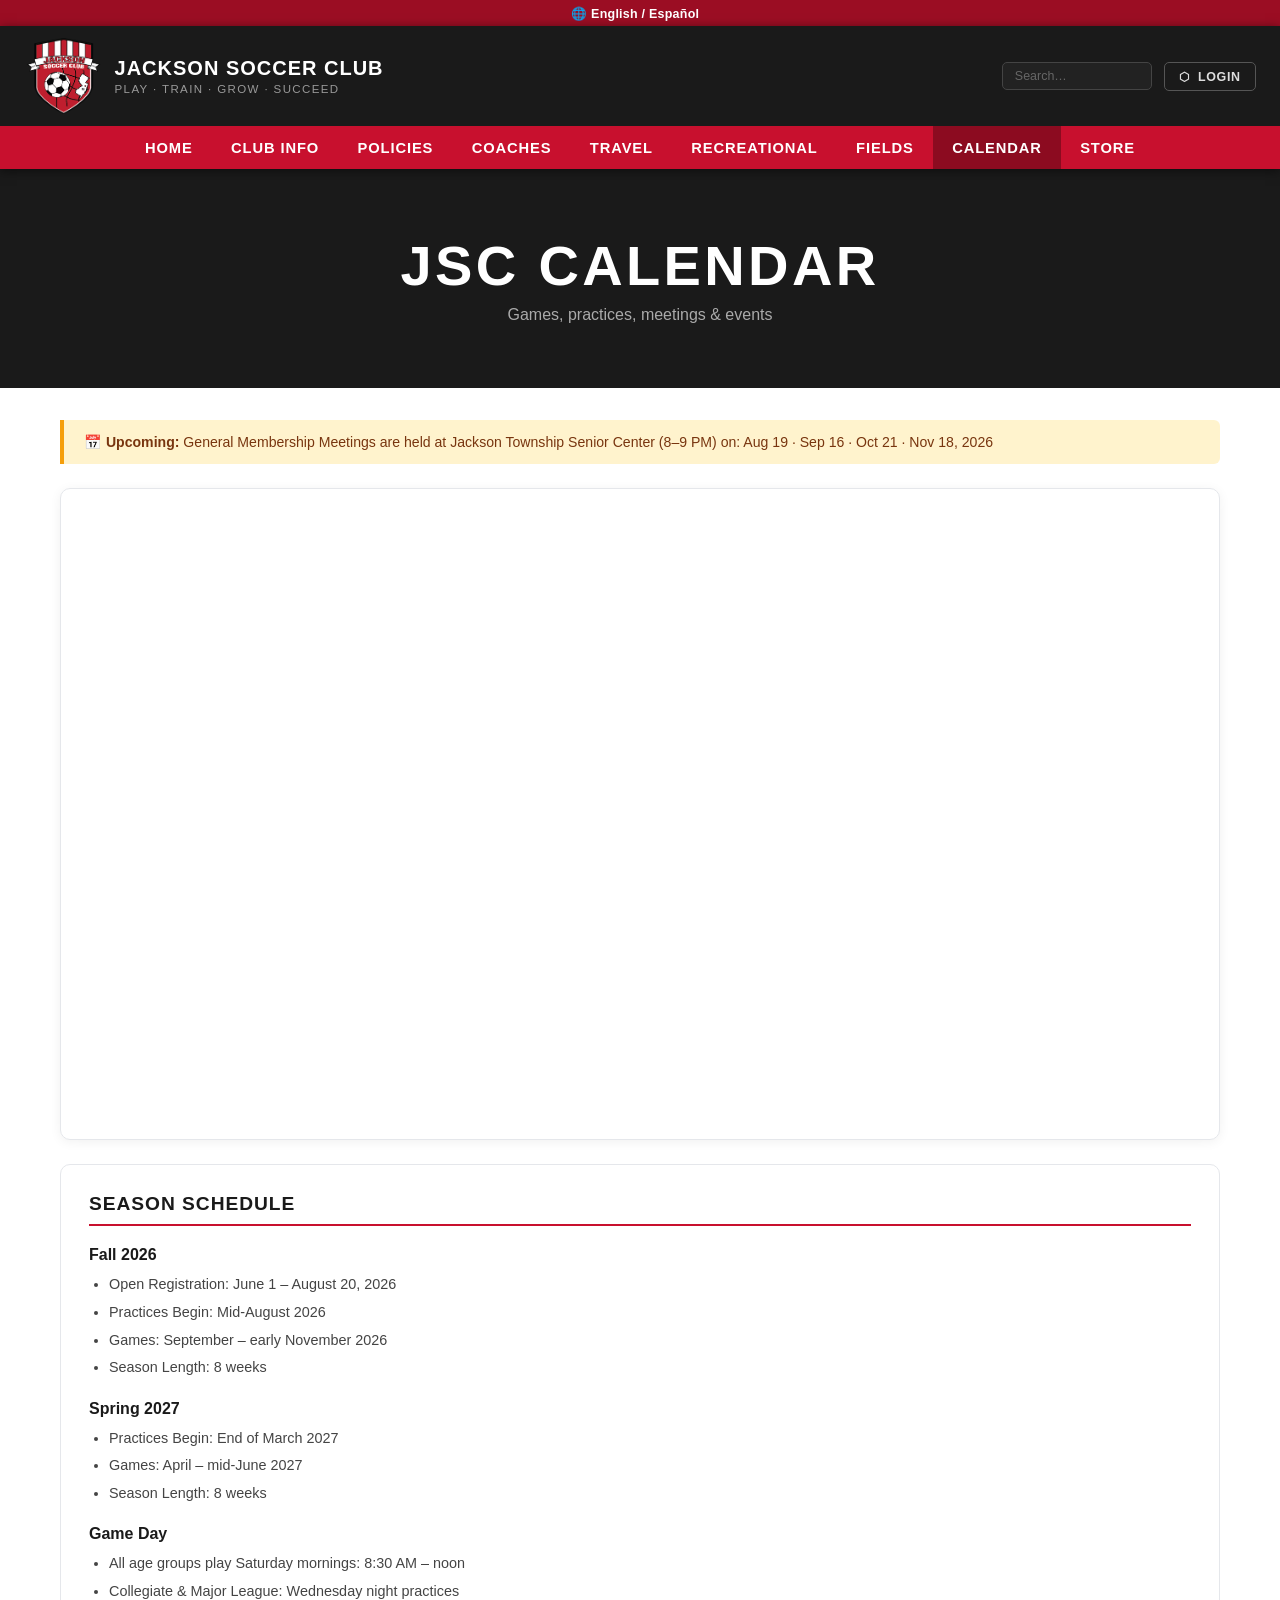
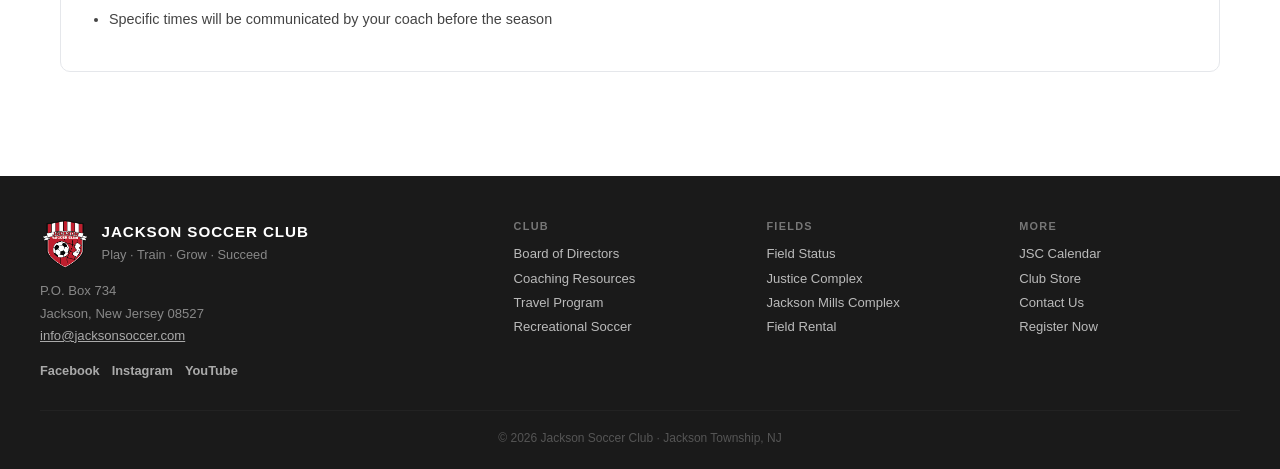
==== calendar.html @ c486bc05 "Add EN/ES language toggle (Google Translate widget)" ====
<!DOCTYPE html>
<html lang="en">
<head>
  <meta charset="UTF-8">
  <meta name="viewport" content="width=device-width, initial-scale=1.0">
  <title>Calendar – Jackson Soccer Club</title>
  <link rel="stylesheet" href="assets/style.css">
</head>
<body>

<div id="site-header"></div>

<main>
  <div class="page-hero">
    <h1>JSC Calendar</h1>
    <p id="page-hero-subtitle">Games, practices, meetings &amp; events</p>
  </div>

  <div class="page-body">

    <div class="alert-banner" id="meeting-dates-banner">
      📅 <strong>Upcoming:</strong> General Membership Meetings are held at Jackson Township Senior Center (8–9 PM) on:
      Aug 19 &nbsp;·&nbsp; Sep 16 &nbsp;·&nbsp; Oct 21 &nbsp;·&nbsp; Nov 18, 2026
    </div>

    <div id="calendar-embed"></div>

    <div class="content-section" style="margin-top:1.5rem;">
      <h2>Season Schedule</h2>
      <div id="season-schedule">
        <h3>Fall 2026</h3>
        <ul>
          <li>Open Registration: June 1 – August 20, 2026</li>
          <li>Practices Begin: Mid-August 2026</li>
          <li>Games: September – early November 2026</li>
          <li>Season Length: 8 weeks</li>
        </ul>
        <h3>Spring 2027</h3>
        <ul>
          <li>Practices Begin: End of March 2027</li>
          <li>Games: April – mid-June 2027</li>
          <li>Season Length: 8 weeks</li>
        </ul>
        <h3>Game Day</h3>
        <ul>
          <li>All age groups play Saturday mornings: 8:30 AM – noon</li>
          <li>Collegiate &amp; Major League: Wednesday night practices</li>
          <li>Specific times will be communicated by your coach before the season</li>
        </ul>
      </div>
    </div>

  </div>
</main>

<div id="site-footer"></div>

<script src="assets/site.js?v=14"></script>
<script>
  loadSettings().then(() => {
    initSite('calendar');
    loadCalendar('calendar-embed');
    loadCalendarContent('meeting-dates-banner', 'season-schedule');
  });
</script>
</body>
</html>
---- assets/style.css ----
/* ================================================================
   Jackson Soccer Club — Shared Stylesheet
   ================================================================ */

*, *::before, *::after { box-sizing: border-box; margin: 0; padding: 0; }

:root {
  --red:       #C8102E;
  --dark-red:  #9B0D23;
  --black:     #1A1A1A;
  --white:     #FFFFFF;
  --gray:      #F4F4F4;
  --border:    #E5E7EB;
  --text:      #1A1A1A;
  --muted:     #666666;
  --open:      #16a34a;
  --open-bg:   #dcfce7;
  --closed:    #dc2626;
  --closed-bg: #fee2e2;
}

html {
  scroll-behavior: smooth;
  overflow-x: hidden;
}

body {
  font-family: -apple-system, BlinkMacSystemFont, 'Segoe UI', Roboto, 'Helvetica Neue', sans-serif;
  color: var(--text);
  background: var(--white);
  min-height: 100vh;
  display: flex;
  flex-direction: column;
  overflow-x: hidden;
}

main { flex: 1; }

img { max-width: 100%; display: block; }

a { color: var(--red); }

/* ── LANGUAGE TOGGLE BAR (Google Translate) ── */
#translate-bar {
  background: var(--dark-red);
  color: #fff;
  font-size: 0.78rem;
  padding: 0.35rem 1rem;
}
.translate-bar-inner {
  display: flex;
  align-items: center;
  justify-content: center;
  gap: 0.6rem;
  flex-wrap: wrap;
}
.translate-bar-label { font-weight: 700; letter-spacing: 0.02em; }
#google_translate_element { line-height: 1; }
#google_translate_element .goog-te-gadget { font-family: inherit; font-size: 0.72rem; color: #fff !important; }
#google_translate_element .goog-te-gadget-simple { background: rgba(255,255,255,0.12); border: 1px solid rgba(255,255,255,0.3); border-radius: 4px; padding: 2px 6px; }
#google_translate_element .goog-te-gadget-simple span,
#google_translate_element .goog-te-gadget-simple a { color: #fff !important; text-decoration: none !important; }
/* Google injects a full-width iframe banner + shifts <body> down on translate — suppress both so our layout doesn't jump */
.goog-te-banner-frame { display: none !important; }
body { top: 0 !important; }
.goog-tooltip, .goog-tooltip:hover { display: none !important; }
.goog-text-highlight { background: none !important; box-shadow: none !important; }

/* ── HEADER ── */
#site-header header {
  background: var(--black);
  position: sticky;
  top: 0;
  z-index: 500;
  box-shadow: 0 2px 10px rgba(0,0,0,0.5);
  width: 100%;
}

.header-inner {
  max-width: 1400px;
  margin: 0 auto;
  padding: 0 1.5rem;
  height: 100px;
  display: flex;
  align-items: center;
  justify-content: space-between;
  gap: 1rem;
}

.header-right {
  display: flex;
  align-items: center;
  gap: 0.75rem;
  flex-shrink: 0;
}

.site-logo {
  display: flex;
  align-items: center;
  gap: 0.75rem;
  text-decoration: none;
  flex-shrink: 0;
}

.site-logo img {
  height: 76px;
  width: auto;
}

.logo-text {
  color: var(--white);
  font-size: 1.25rem;
  font-weight: 800;
  text-transform: uppercase;
  letter-spacing: 0.05em;
  line-height: 1.2;
}

.logo-text small {
  display: block;
  font-size: 0.72rem;
  font-weight: 400;
  letter-spacing: 0.12em;
  color: #999;
  margin-top: 3px;
  text-transform: uppercase;
}

/* ── MAIN NAV BAR (two-tier layout) ── */
.main-nav-bar {
  background: var(--red);
  width: 100%;
}

.main-nav-bar ul {
  display: flex;
  list-style: none;
  justify-content: center;
  flex-wrap: wrap;
  max-width: 1400px;
  margin: 0 auto;
  padding: 0 1.25rem;
}

.main-nav-bar a {
  display: block;
  padding: 0.85rem 1.2rem;
  color: #fff;
  text-decoration: none;
  font-size: 0.92rem;
  font-weight: 700;
  text-transform: uppercase;
  letter-spacing: 0.06em;
  white-space: nowrap;
  transition: background 0.15s;
}

.main-nav-bar a:hover { background: rgba(0,0,0,0.2); }
.main-nav-bar a.active { background: rgba(0,0,0,0.3); }

/* ── SEARCH ── */
.search-wrap {
  position: relative;
  flex-shrink: 1;
}

.search-wrap input[type="search"] {
  background: #222;
  border: 1px solid #444;
  border-radius: 5px;
  color: #ddd;
  padding: 0.38rem 0.75rem;
  font-size: 0.78rem;
  width: 150px;
  transition: width 0.2s, border-color 0.15s;
  outline: none;
}

.search-wrap input[type="search"]:focus {
  border-color: var(--red);
  width: 210px;
}

.search-wrap input[type="search"]::placeholder { color: #666; }

.search-results {
  display: none;
  position: absolute;
  top: calc(100% + 6px);
  right: 0;
  background: #1e1e1e;
  border: 1px solid #333;
  border-radius: 7px;
  min-width: 250px;
  box-shadow: 0 8px 24px rgba(0,0,0,0.5);
  z-index: 600;
  overflow: hidden;
}

.search-results.open { display: block; }

.search-results a {
  display: block;
  padding: 0.6rem 1rem;
  color: #ccc;
  text-decoration: none;
  font-size: 0.85rem;
  border-bottom: 1px solid #2a2a2a;
  transition: background 0.1s, color 0.1s;
  white-space: nowrap;
  overflow: hidden;
  text-overflow: ellipsis;
}

.search-results a:last-child { border-bottom: none; }
.search-results a:hover { background: var(--red); color: #fff; }

.mobile-search-li {
  padding: 0.6rem 0 !important;
  border-bottom: 1px solid #222 !important;
}

.mobile-search-li input[type="search"] {
  width: 100%;
  background: #222;
  border: 1px solid #444;
  border-radius: 5px;
  color: #ddd;
  padding: 0.5rem 0.75rem;
  font-size: 0.9rem;
  outline: none;
}

.mobile-search-li input[type="search"]:focus { border-color: var(--red); }

.search-results-mobile {
  position: static;
  margin-top: 0.4rem;
  box-shadow: none;
  min-width: unset;
  border-radius: 5px;
}

.header-login-btn {
  display: inline-flex;
  align-items: center;
  gap: 0.4rem;
  padding: 0.38rem 0.9rem;
  border: 1px solid #555;
  border-radius: 5px;
  color: #ddd;
  text-decoration: none;
  font-size: 0.78rem;
  font-weight: 600;
  text-transform: uppercase;
  letter-spacing: 0.05em;
  transition: border-color 0.15s, color 0.15s;
  white-space: nowrap;
  flex-shrink: 0;
}
.header-login-btn:hover { border-color: var(--red); color: #fff; }

.hamburger {
  display: none;
  background: none;
  border: 1px solid #444;
  border-radius: 5px;
  padding: 0.4rem 0.65rem;
  cursor: pointer;
  color: var(--white);
  font-size: 1.1rem;
  line-height: 1;
}

#mobile-nav {
  display: none;
  background: #111;
  border-top: 3px solid var(--red);
}

#mobile-nav.open { display: block; }

#mobile-nav ul {
  list-style: none;
  padding: 0.5rem 1.25rem 1rem;
}

#mobile-nav a {
  display: block;
  padding: 0.7rem 0;
  color: #ccc;
  text-decoration: none;
  font-size: 0.9rem;
  font-weight: 600;
  text-transform: uppercase;
  letter-spacing: 0.05em;
  border-bottom: 1px solid #222;
  transition: color 0.15s;
}

#mobile-nav a:hover { color: var(--red); }
#mobile-nav li:last-child a { border-bottom: none; }

/* ── RED ACCENT BAR under header ── */
/* accent-bar replaced by main-nav-bar */

/* ── PAGE HERO ── */
.page-hero {
  background: var(--black);
  color: var(--white);
  padding: 4rem 1.25rem;
  text-align: center;
}

.page-hero h1 {
  font-size: clamp(2rem, 5vw, 3.5rem);
  font-weight: 900;
  text-transform: uppercase;
  letter-spacing: 0.06em;
}

.page-hero p {
  margin-top: 0.5rem;
  font-size: 1rem;
  color: #aaa;
}

/* Home hero gets red background */
.home-hero {
  background: var(--red);
  color: var(--white);
  padding: 3rem 1.25rem;
  text-align: center;
}

.home-hero h1 {
  font-size: clamp(1.8rem, 5vw, 3rem);
  font-weight: 900;
  text-transform: uppercase;
  letter-spacing: 0.06em;
}

.home-hero p {
  margin-top: 0.4rem;
  font-size: 1rem;
  opacity: 0.88;
}

.hero-btn {
  display: inline-block;
  margin-top: 1.25rem;
  padding: 0.75rem 2rem;
  background: var(--white);
  color: var(--red);
  font-size: 0.85rem;
  font-weight: 800;
  text-transform: uppercase;
  letter-spacing: 0.08em;
  text-decoration: none;
  border-radius: 30px;
  transition: opacity 0.15s, transform 0.15s;
}

.hero-btn:hover { opacity: 0.88; transform: translateY(-1px); }

/* ── LAYOUT ── */
.container {
  max-width: 1200px;
  margin: 0 auto;
  padding: 0 1.25rem;
}

.page-body {
  max-width: 1200px;
  margin: 2rem auto;
  padding: 0 1.25rem 3rem;
}

/* Home: full-width content wrapper */
.home-layout {
  max-width: 1200px;
  margin: 2rem auto;
  padding: 0 1.25rem 3rem;
}

/* Home: top row — Helpful Links + Get Directions side by side on desktop */
.home-top-row {
  display: grid;
  grid-template-columns: 1fr 1fr;
  gap: 2rem;
  margin-bottom: 2rem;
  align-items: start;
}

/* ── SECTION TITLES ── */
.section-title {
  display: flex;
  align-items: center;
  gap: 0.6rem;
  font-size: 0.95rem;
  font-weight: 800;
  text-transform: uppercase;
  letter-spacing: 0.08em;
  padding-bottom: 0.65rem;
  border-bottom: 3px solid var(--red);
  margin-bottom: 1.25rem;
}

.section-title .pill {
  margin-left: auto;
  background: var(--gray);
  color: var(--muted);
  font-size: 0.68rem;
  padding: 0.18rem 0.55rem;
  border-radius: 20px;
  font-weight: 600;
  white-space: nowrap;
}

/* ── ANNOUNCEMENT CAROUSEL ── */
.carousel-wrap {
  position: relative;
  overflow: hidden;
}

.cards-grid {
  display: flex;
  overflow: hidden;
  gap: 0;
}

.cards-track {
  display: flex;
  width: 100%;
  gap: 1.1rem;
  transition: transform 0.45s cubic-bezier(0.4, 0, 0.2, 1);
  will-change: transform;
}

.cards-track .card {
  flex: 0 0 calc(25% - 0.825rem);
  min-width: 0;
}

/* Carousel nav arrows */
.carousel-btn {
  position: absolute;
  top: 50%;
  transform: translateY(-50%);
  background: var(--red);
  color: #fff;
  border: none;
  border-radius: 50%;
  width: 36px;
  height: 36px;
  font-size: 1.1rem;
  cursor: pointer;
  z-index: 2;
  display: flex;
  align-items: center;
  justify-content: center;
  box-shadow: 0 2px 8px rgba(0,0,0,0.2);
  transition: background 0.15s;
}
.carousel-btn:hover { background: var(--dark-red); }
.carousel-btn.prev { left: -18px; }
.carousel-btn.next { right: -18px; }
.carousel-btn:disabled { opacity: 0.3; cursor: default; }

/* Dot indicators */
.carousel-dots {
  display: flex;
  justify-content: center;
  gap: 6px;
  margin-top: 1rem;
}
.carousel-dot {
  width: 8px;
  height: 8px;
  border-radius: 50%;
  background: var(--border);
  border: none;
  cursor: pointer;
  padding: 0;
  transition: background 0.2s, transform 0.2s;
}
.carousel-dot.active {
  background: var(--red);
  transform: scale(1.3);
}

/* Progress bar under carousel */
.carousel-progress {
  height: 3px;
  background: var(--border);
  border-radius: 2px;
  margin-top: 0.75rem;
  overflow: hidden;
}
.carousel-progress-bar {
  height: 100%;
  background: var(--red);
  width: 0%;
  transition: width linear;
}

@media (max-width: 960px) {
  .cards-track .card { flex: 0 0 calc(50% - 0.55rem); }
  .carousel-btn { display: none; }
}

@media (max-width: 640px) {
  .cards-track .card { flex: 0 0 100%; }
  .card-placeholder { height: 160px; }
}

.card {
  background: var(--white);
  border: 1px solid var(--border);
  border-radius: 10px;
  overflow: hidden;
  transition: box-shadow 0.2s, transform 0.2s;
  display: flex;
  flex-direction: column;
}

.card:hover {
  box-shadow: 0 6px 24px rgba(0,0,0,0.1);
  transform: translateY(-2px);
}

/* Card image: fixed-height flex container, natural max-sizing on mobile */
.card-img-wrap {
  width: 100%;
  height: 220px;
  overflow: hidden;
  background: #111;
  display: flex;
  align-items: center;
  justify-content: center;
  line-height: 0;
}

/* Mobile: let the image scale naturally within the box — no object-fit (iOS Safari compat) */
.card-img {
  max-width: 100%;
  max-height: 220px;
  width: auto;
  height: auto;
  display: block;
}

/* Desktop: fill card edge-to-edge with cover crop */
@media (min-width: 961px) {
  .card-img-wrap { height: 200px; }
  .card-img {
    max-width: none;
    max-height: none;
    width: 100%;
    height: 100%;
    object-fit: cover;
    object-position: center top;
  }
}

.card-placeholder {
  width: 100%;
  height: 200px;         /* match card-img so cards are uniform */
  background: linear-gradient(135deg, var(--red), var(--dark-red));
  display: flex;
  align-items: center;
  justify-content: center;
  font-size: 2.5rem;
}

.card-body { padding: 1rem; flex: 1; display: flex; flex-direction: column; }

.card-date {
  font-size: 0.7rem;
  font-weight: 700;
  text-transform: uppercase;
  letter-spacing: 0.07em;
  color: var(--red);
  margin-bottom: 0.35rem;
}

.card-title {
  font-size: 0.95rem;
  font-weight: 700;
  line-height: 1.35;
  margin-bottom: 0.4rem;
}

.card-desc {
  font-size: 0.82rem;
  color: var(--muted);
  line-height: 1.55;
  flex: 1;
}

.card-link {
  display: inline-block;
  margin-top: 0.75rem;
  font-size: 0.78rem;
  font-weight: 700;
  color: var(--red);
  text-decoration: none;
  text-transform: uppercase;
  letter-spacing: 0.05em;
}

.card-link:hover { text-decoration: underline; }

/* ── FIELD STATUS ── */
.field-block {
  background: var(--gray);
  border: 1px solid var(--border);
  border-radius: 10px;
  overflow: hidden;
  margin-bottom: 1rem;
}

.field-block-head {
  background: var(--black);
  color: var(--white);
  padding: 0.8rem 1rem;
  display: flex;
  align-items: flex-start;
  justify-content: space-between;
  gap: 0.5rem;
}

.complex-name {
  font-size: 0.85rem;
  font-weight: 700;
  text-transform: uppercase;
  letter-spacing: 0.04em;
}

.complex-addr {
  font-size: 0.68rem;
  color: #aaa;
  margin-top: 2px;
}

.complex-updated {
  font-size: 0.68rem;
  color: var(--muted);
  padding: 0.35rem 1rem 0.5rem;
}

.status-badge {
  display: inline-flex;
  align-items: center;
  gap: 5px;
  padding: 0.22rem 0.65rem;
  border-radius: 20px;
  font-size: 0.7rem;
  font-weight: 800;
  text-transform: uppercase;
  letter-spacing: 0.05em;
  flex-shrink: 0;
}

.badge-open  { background: var(--open-bg);   color: var(--open);   }
.badge-closed{ background: var(--closed-bg); color: var(--closed); }

.status-dot {
  width: 7px; height: 7px;
  border-radius: 50%;
  flex-shrink: 0;
}

.badge-open  .status-dot { background: var(--open);   }
.badge-closed .status-dot { background: var(--closed); }

.field-rows { padding: 0.4rem 0.5rem; }

.field-row {
  display: flex;
  align-items: center;
  justify-content: space-between;
  padding: 0.55rem 0.75rem;
  background: var(--white);
  border: 1px solid var(--border);
  border-radius: 7px;
  margin-bottom: 0.35rem;
}

.field-row:last-child { margin-bottom: 0; }

.field-label { font-size: 0.82rem; font-weight: 600; }
.field-updated { font-size: 0.63rem; color: #bbb; margin-top: 1px; }

/* Full fields page — wider layout */
.fields-wide .field-block { margin-bottom: 1.25rem; }

/* ── CONTENT SECTIONS (Travel, Coaches, Rec) ── */
.content-section {
  background: var(--white);
  border: 1px solid var(--border);
  border-radius: 10px;
  padding: 1.75rem;
  margin-bottom: 1.5rem;
}

.content-section h2 {
  font-size: 1.2rem;
  font-weight: 800;
  text-transform: uppercase;
  letter-spacing: 0.05em;
  margin-bottom: 1rem;
  padding-bottom: 0.6rem;
  border-bottom: 2px solid var(--red);
}

.content-section h3 {
  font-size: 1rem;
  font-weight: 700;
  margin: 1.25rem 0 0.5rem;
  color: var(--black);
}

.content-section p {
  font-size: 0.9rem;
  line-height: 1.7;
  color: #444;
  margin-bottom: 0.75rem;
}

.content-section ul, .content-section ol {
  padding-left: 1.25rem;
  margin-bottom: 0.75rem;
}

.content-section li {
  font-size: 0.9rem;
  line-height: 1.7;
  color: #444;
  margin-bottom: 0.2rem;
}

.content-section .highlight {
  background: #fff8f8;
  border-left: 3px solid var(--red);
  padding: 0.75rem 1rem;
  border-radius: 0 6px 6px 0;
  margin: 0.75rem 0;
  font-size: 0.88rem;
  color: #444;
}

/* Policies accordion */
.policy-group { margin-top: 1.5rem; }
.policy-group:first-child { margin-top: 0.5rem; }

.policy-group-title {
  font-size: 0.78rem;
  font-weight: 800;
  letter-spacing: 0.08em;
  text-transform: uppercase;
  color: var(--red);
  padding-bottom: 0.4rem;
  margin-bottom: 0.6rem;
  border-bottom: 2px solid var(--border);
}

.policy-item {
  border: 1px solid var(--border);
  border-radius: 7px;
  background: var(--white);
  margin-bottom: 0.5rem;
  overflow: hidden;
}

.policy-item > summary {
  cursor: pointer;
  list-style: none;
  padding: 0.8rem 1rem 0.8rem 2.1rem;
  position: relative;
  font-size: 0.92rem;
  font-weight: 700;
  color: var(--black);
  background: var(--gray);
  transition: background 0.15s, color 0.15s;
}

.policy-item > summary::-webkit-details-marker { display: none; }

.policy-item > summary::before {
  content: '+';
  position: absolute;
  left: 0.85rem;
  top: 50%;
  transform: translateY(-50%);
  font-size: 1.05rem;
  font-weight: 700;
  line-height: 1;
  color: var(--red);
}

.policy-item[open] > summary::before { content: '–'; }

.policy-item > summary:hover { background: #ffe5e5; color: var(--red); }

.policy-item[open] > summary {
  background: #ffe5e5;
  color: var(--red);
  border-bottom: 1px solid var(--border);
}

.policy-body { padding: 1rem; font-size: 0.9rem; line-height: 1.65; color: var(--text); }
.policy-body p { margin-bottom: 0.75rem; }
.policy-body p:last-child { margin-bottom: 0; }
.policy-body .doc-links { margin-bottom: 0; }

/* Doc links */
.doc-links { display: flex; flex-direction: column; gap: 0.5rem; margin: 0.75rem 0; }

.doc-link {
  display: inline-flex;
  align-items: center;
  gap: 0.5rem;
  padding: 0.55rem 1rem;
  background: var(--gray);
  border: 1px solid var(--border);
  border-radius: 7px;
  color: var(--black);
  text-decoration: none;
  font-size: 0.85rem;
  font-weight: 600;
  transition: background 0.15s, border-color 0.15s;
  width: fit-content;
}

.doc-link:hover { background: #ffe5e5; border-color: var(--red); color: var(--red); }

/* External links */
.ext-link-grid {
  display: grid;
  grid-template-columns: repeat(auto-fill, minmax(220px, 1fr));
  gap: 0.75rem;
  margin-top: 0.75rem;
}

.ext-link {
  display: flex;
  align-items: center;
  gap: 0.6rem;
  padding: 0.75rem 1rem;
  background: var(--gray);
  border: 1px solid var(--border);
  border-radius: 8px;
  color: var(--black);
  text-decoration: none;
  font-size: 0.85rem;
  font-weight: 600;
  transition: background 0.15s, border-color 0.15s;
}

.ext-link:hover { background: #ffe5e5; border-color: var(--red); color: var(--red); }

.ext-link-grid--sm { grid-template-columns: repeat(auto-fill, minmax(150px, 1fr)); }

.ext-link--sm {
  font-size: 0.78rem;
  padding: 0.4rem 0.7rem;
  gap: 0.4rem;
}

.ext-link--plain {
  background: #f9f9f9;
  color: #999;
  cursor: default;
  border-color: #ddd;
}

.ext-link--plain:hover { background: #f9f9f9; border-color: #ddd; color: #999; }

/* ── BOARD TABLE ── */
.board-grid {
  display: grid;
  grid-template-columns: repeat(auto-fill, minmax(220px, 1fr));
  gap: 1rem;
  margin-top: 0.75rem;
}

.board-card {
  background: var(--gray);
  border: 1px solid var(--border);
  border-radius: 8px;
  padding: 1rem;
}

.board-card-top {
  display: flex;
  align-items: center;
  gap: 0.75rem;
  margin-bottom: 0.5rem;
}

.board-avatar {
  width: 52px;
  height: 52px;
  border-radius: 50%;
  flex-shrink: 0;
  object-fit: cover;
}

.board-avatar--photo {
  border: 2px solid var(--border);
}

.board-avatar--clickable {
  cursor: pointer;
  transition: opacity 0.15s;
}
.board-avatar--clickable:hover { opacity: 0.85; }

.board-avatar--initials,
.board-avatar--empty {
  background: var(--red);
  color: #fff;
  font-size: 1rem;
  font-weight: 800;
  display: flex;
  align-items: center;
  justify-content: center;
  letter-spacing: 0.03em;
}

.board-avatar--empty {
  background: #555;
}

.board-card.open-seat { opacity: 0.55; }

.board-name {
  font-size: 0.95rem;
  font-weight: 700;
  margin-bottom: 0.2rem;
}

.board-role {
  font-size: 0.78rem;
  color: var(--muted);
  text-transform: uppercase;
  letter-spacing: 0.04em;
  margin-bottom: 0.5rem;
}

.board-bio {
  font-size: 0.82rem;
  color: #555;
  line-height: 1.5;
  margin: 0.35rem 0 0.2rem;
  display: -webkit-box;
  -webkit-line-clamp: 3;
  -webkit-box-orient: vertical;
  overflow: hidden;
}

.board-bio-more {
  background: none;
  border: none;
  color: var(--red);
  font-size: 0.78rem;
  font-weight: 700;
  cursor: pointer;
  padding: 0;
  margin-bottom: 0.5rem;
  display: block;
}
.board-bio-more:hover { text-decoration: underline; }

/* Bio modal */
#board-bio-modal {
  display: none;
  position: fixed;
  inset: 0;
  z-index: 9999;
  align-items: center;
  justify-content: center;
}
#board-bio-modal.bbm-open { display: flex; }
.bbm-overlay {
  position: absolute;
  inset: 0;
  background: rgba(0,0,0,0.5);
}
.bbm-box {
  position: relative;
  background: #fff;
  border-radius: 12px;
  padding: 2rem;
  max-width: 520px;
  width: 90%;
  max-height: 80vh;
  overflow-y: auto;
  z-index: 1;
  box-shadow: 0 8px 32px rgba(0,0,0,0.18);
}
.bbm-close {
  position: absolute;
  top: 1rem;
  right: 1rem;
  background: none;
  border: none;
  font-size: 1.2rem;
  cursor: pointer;
  color: #888;
  line-height: 1;
}
.bbm-close:hover { color: #333; }
.bbm-header {
  display: flex;
  align-items: center;
  gap: 1rem;
  margin-bottom: 1.25rem;
}

.bbm-photo {
  width: 72px;
  height: 72px;
  border-radius: 50%;
  object-fit: cover;
  border: 3px solid var(--border);
  flex-shrink: 0;
}

.bbm-name {
  font-size: 1.1rem;
  font-weight: 800;
  color: var(--navy);
  margin-bottom: 0.2rem;
}
.bbm-role {
  font-size: 0.75rem;
  font-weight: 700;
  letter-spacing: 0.08em;
  text-transform: uppercase;
  color: var(--red);
}
.bbm-bio {
  font-size: 0.9rem;
  line-height: 1.75;
  color: #333;
  white-space: pre-wrap;
}

.board-email {
  font-size: 0.8rem;
  color: var(--red);
  text-decoration: none;
  font-weight: 600;
}

.board-email:hover { text-decoration: underline; }

/* ── PHOTO LIGHTBOX ── */
#photo-lightbox {
  display: none;
  position: fixed;
  inset: 0;
  z-index: 9999;
  align-items: center;
  justify-content: center;
}
#photo-lightbox.plb-open { display: flex; }
.plb-overlay {
  position: absolute;
  inset: 0;
  background: rgba(0,0,0,0.82);
}
.plb-box {
  position: relative;
  z-index: 1;
  display: flex;
  align-items: center;
  justify-content: center;
  max-width: 90vw;
  max-height: 90vh;
}
.plb-img {
  max-width: 90vw;
  max-height: 90vh;
  border-radius: 8px;
  object-fit: contain;
  box-shadow: 0 8px 40px rgba(0,0,0,0.5);
}
.plb-close {
  position: absolute;
  top: -2.5rem;
  right: 0;
  background: none;
  border: none;
  font-size: 1.5rem;
  color: #fff;
  cursor: pointer;
  line-height: 1;
}
.plb-close:hover { color: #ddd; }

/* ── PRACTICE SCHEDULE TABS ── */
.sched-tabs {
  display: flex;
  gap: 0.5rem;
  flex-wrap: wrap;
  margin-bottom: 1rem;
}
.sched-tab {
  padding: 0.5rem 1.1rem;
  border: 2px solid var(--border);
  border-radius: 6px;
  background: #fff;
  color: var(--text);
  font-weight: 700;
  font-size: 0.82rem;
  cursor: pointer;
  letter-spacing: 0.05em;
  transition: background 0.15s, color 0.15s, border-color 0.15s;
}
.sched-tab:hover { border-color: var(--red); color: var(--red); }
.sched-tab.active { background: var(--red); color: #fff; border-color: var(--red); }
.sched-panel { display: none; }
.sched-panel.active { display: block; }
.sched-scroll {
  overflow-x: auto;
  -webkit-overflow-scrolling: touch;
  border-radius: 8px;
  border: 1px solid var(--border);
}
.sched-table {
  width: 100%;
  border-collapse: collapse;
  font-size: 0.82rem;
  min-width: 480px;
}
.sched-table td {
  padding: 0.45rem 0.7rem;
  border: 1px solid var(--border);
  vertical-align: middle;
  white-space: nowrap;
}
.sched-table tr:first-child td {
  font-weight: 700;
  font-size: 0.78rem;
  letter-spacing: 0.03em;
}

/* ── DIVISIONS TABLE ── */
.div-table-scroll {
  overflow-x: auto;
  -webkit-overflow-scrolling: touch;
  margin-top: 0.75rem;
  border-radius: 8px;
  border: 1px solid var(--border);
}
.div-table {
  width: 100%;
  min-width: 640px;
  border-collapse: collapse;
  font-size: 0.88rem;
}

.div-table th {
  background: var(--black);
  color: var(--white);
  padding: 0.65rem 1rem;
  text-align: left;
  font-size: 0.78rem;
  text-transform: uppercase;
  letter-spacing: 0.06em;
}

.div-table td {
  padding: 0.65rem 1rem;
  border-bottom: 1px solid var(--border);
  vertical-align: top;
  line-height: 1.5;
}

.div-table tr:last-child td { border-bottom: none; }
.div-table tr:nth-child(even) td { background: var(--gray); }

/* ── CONTACT BLOCK ── */
.contact-block {
  background: var(--black);
  color: var(--white);
  border-radius: 10px;
  padding: 1.5rem;
}

.contact-block h3 {
  font-size: 0.85rem;
  font-weight: 800;
  text-transform: uppercase;
  letter-spacing: 0.08em;
  margin-bottom: 0.75rem;
  color: #ccc;
}

.contact-block p, .contact-block a {
  font-size: 0.88rem;
  line-height: 1.7;
  color: #ddd;
  text-decoration: none;
}

.contact-block a:hover { color: var(--red); }

/* ── CALENDAR EMBED ── */
.calendar-wrap {
  border-radius: 10px;
  overflow: hidden;
  border: 1px solid var(--border);
  box-shadow: 0 2px 12px rgba(0,0,0,0.06);
}

.calendar-wrap iframe {
  width: 100%;
  display: block;
  border: none;
}

/* ── LOADING ── */
.loading {
  padding: 2rem;
  text-align: center;
  color: var(--muted);
  font-size: 0.88rem;
}

/* ── ALERT BANNER ── */
.alert-banner {
  background: #fff3cd;
  border-left: 4px solid #f59e0b;
  padding: 0.85rem 1.25rem;
  font-size: 0.88rem;
  color: #78350f;
  margin-bottom: 1.5rem;
  border-radius: 0 6px 6px 0;
}

/* ── SPONSOR LOGO GRID (club-info page) ── */
.sponsor-logo-grid {
  display: grid;
  grid-template-columns: repeat(auto-fill, minmax(160px, 1fr));
  gap: 1.25rem;
  margin-top: 1rem;
}

.sponsor-logo-grid a {
  display: flex;
  align-items: center;
  justify-content: center;
  background: #fff;
  border: 1px solid var(--border);
  border-radius: 8px;
  padding: 1rem;
  transition: box-shadow 0.2s, transform 0.2s;
}

.sponsor-logo-grid a:hover {
  box-shadow: 0 4px 16px rgba(0,0,0,0.12);
  transform: translateY(-2px);
}

.sponsor-logo-grid img {
  max-height: 80px;
  max-width: 100%;
  width: auto;
  object-fit: contain;
}

/* ── SPONSOR BAR ── */
.sponsor-bar {
  background: var(--gray);
  border-top: 1px solid var(--border);
  padding: 1.25rem 0;
  overflow: hidden;
}

.sponsor-track {
  display: flex;
  align-items: center;
  gap: 3rem;
  padding: 0 2rem;
  flex-wrap: wrap;
  justify-content: center;
}

.sponsor-track img {
  height: 40px;
  width: auto;
  object-fit: contain;
  filter: grayscale(0.4);
  opacity: 0.7;
  transition: opacity 0.2s;
}

.sponsor-track img:hover { opacity: 1; filter: none; }

/* ── FOOTER ── */
#site-footer footer {
  background: var(--black);
  color: var(--white);
  padding: 2.75rem 1.25rem 1.5rem;
}

.footer-grid {
  max-width: 1200px;
  margin: 0 auto;
  display: grid;
  grid-template-columns: 2fr 1fr 1fr 1fr;
  gap: 2rem;
}

.footer-logo-wrap {
  display: flex;
  align-items: center;
  gap: 0.75rem;
  margin-bottom: 0.75rem;
}

.footer-logo-wrap img { height: 48px; width: auto; }

.footer-brand { font-size: 0.95rem; font-weight: 800; text-transform: uppercase; letter-spacing: 0.06em; }

.footer-tagline { font-size: 0.8rem; color: #888; line-height: 1.7; margin-top: 0.25rem; }

.footer-socials {
  display: flex;
  gap: 0.75rem;
  margin-top: 1rem;
  flex-wrap: wrap;
}

.footer-socials a {
  color: #aaa;
  text-decoration: none;
  font-size: 0.8rem;
  font-weight: 600;
  transition: color 0.15s;
}

.footer-socials a:hover { color: var(--red); }

.footer-col h4 {
  font-size: 0.68rem;
  font-weight: 800;
  text-transform: uppercase;
  letter-spacing: 0.12em;
  color: #777;
  margin-bottom: 0.75rem;
}

.footer-col ul { list-style: none; }
.footer-col li { margin-bottom: 0.4rem; }
.footer-col a { color: #bbb; text-decoration: none; font-size: 0.82rem; transition: color 0.15s; }
.footer-col a:hover { color: var(--red); }

.footer-bottom {
  max-width: 1200px;
  margin: 2rem auto 0;
  padding-top: 1.25rem;
  border-top: 1px solid #222;
  text-align: center;
  font-size: 0.75rem;
  color: #555;
}

/* ── RESPONSIVE ── */
@media (max-width: 960px) {
  .home-top-row { grid-template-columns: 1fr; }
  .footer-grid { grid-template-columns: 1fr 1fr; }
}

@media (max-width: 640px) {
  .main-nav-bar { display: none; }
  .hamburger { display: block; }
  .header-login-btn { display: none !important; }
  .search-wrap { display: none; }
}

@media (max-width: 640px) {
  /* Let the logo shrink so hamburger is never clipped */
  .site-logo { flex-shrink: 1; min-width: 0; }
  .logo-text { font-size: 0.82rem; white-space: nowrap; overflow: hidden; text-overflow: ellipsis; }
  .logo-text small { display: none; }
  .site-logo img { height: 40px; }
  .footer-grid { grid-template-columns: 1fr; gap: 1.5rem; }
  .home-hero { padding: 2rem 1rem; }
  .content-section { padding: 1.25rem; }
  .board-grid { grid-template-columns: 1fr 1fr; }
  .div-table { font-size: 0.8rem; }
  .div-table th, .div-table td { padding: 0.5rem 0.6rem; }
}

@media (max-width: 400px) {
  .board-grid { grid-template-columns: 1fr; }
}
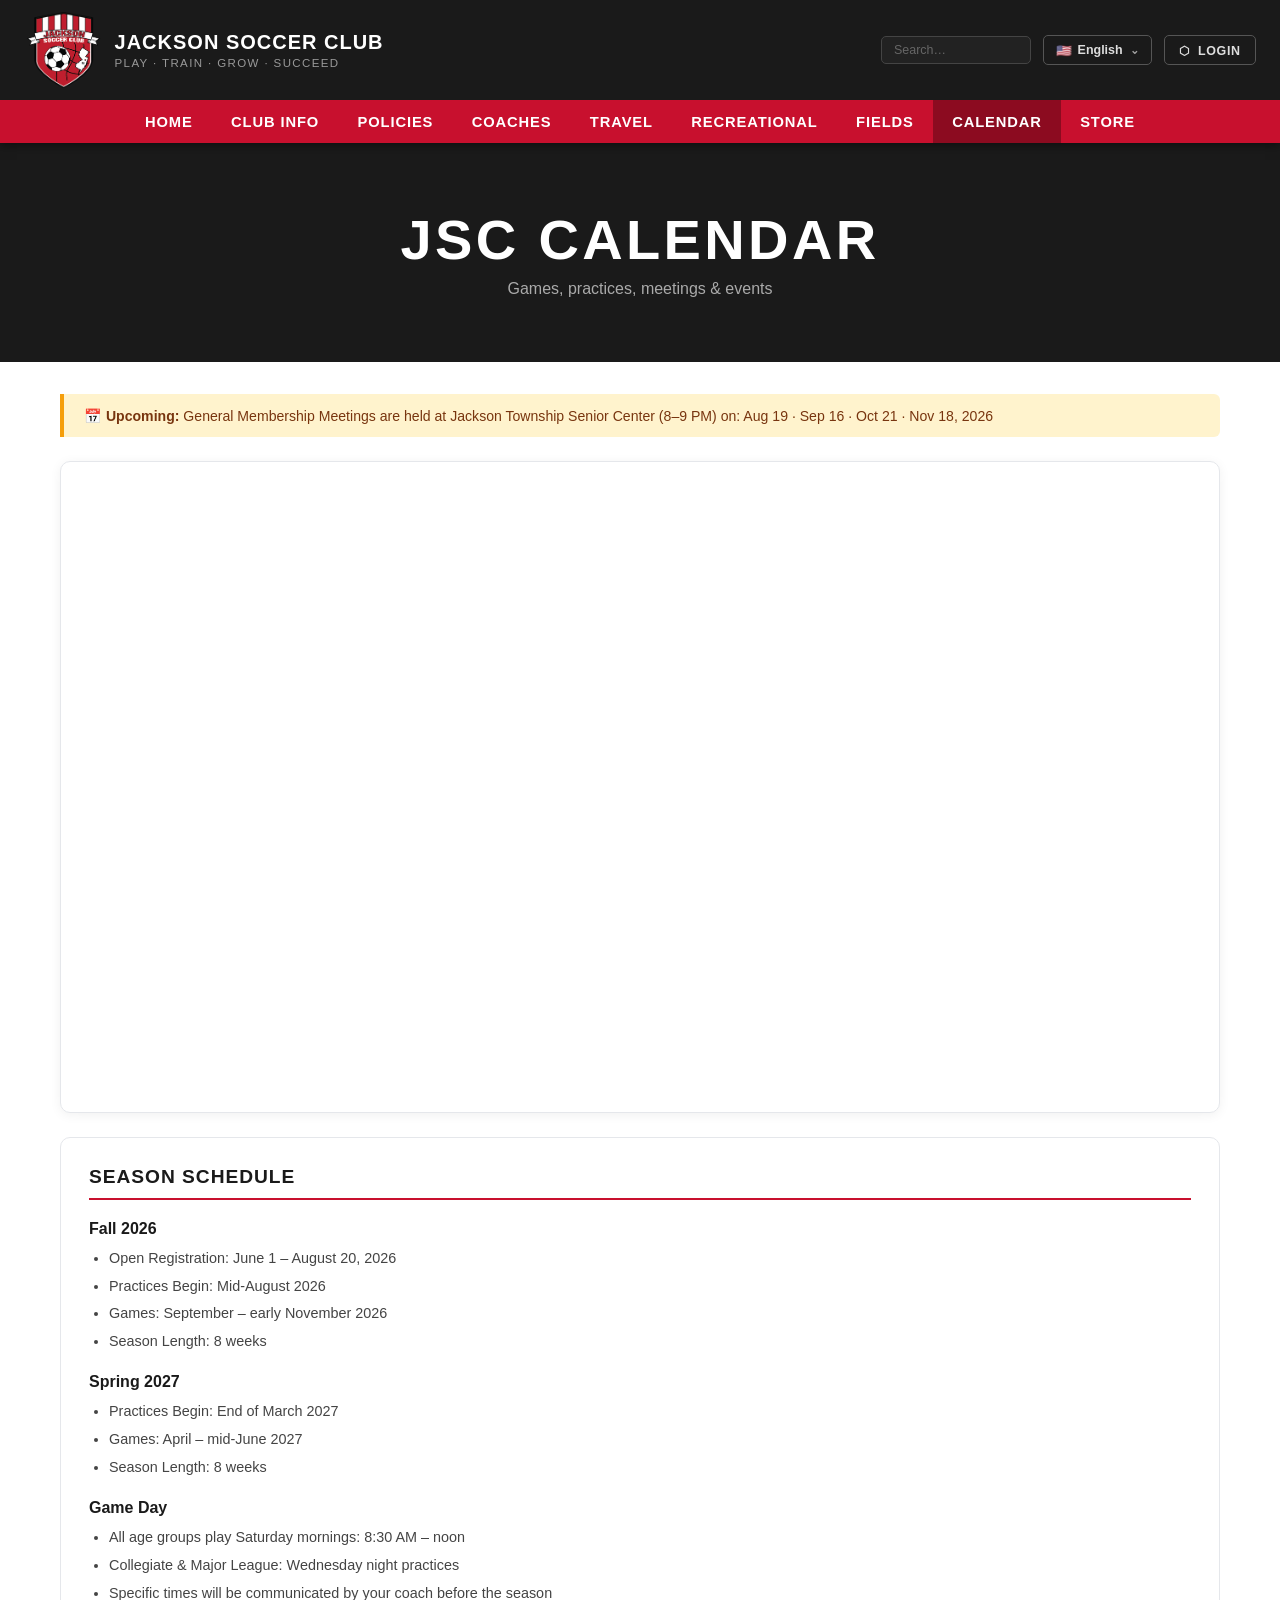
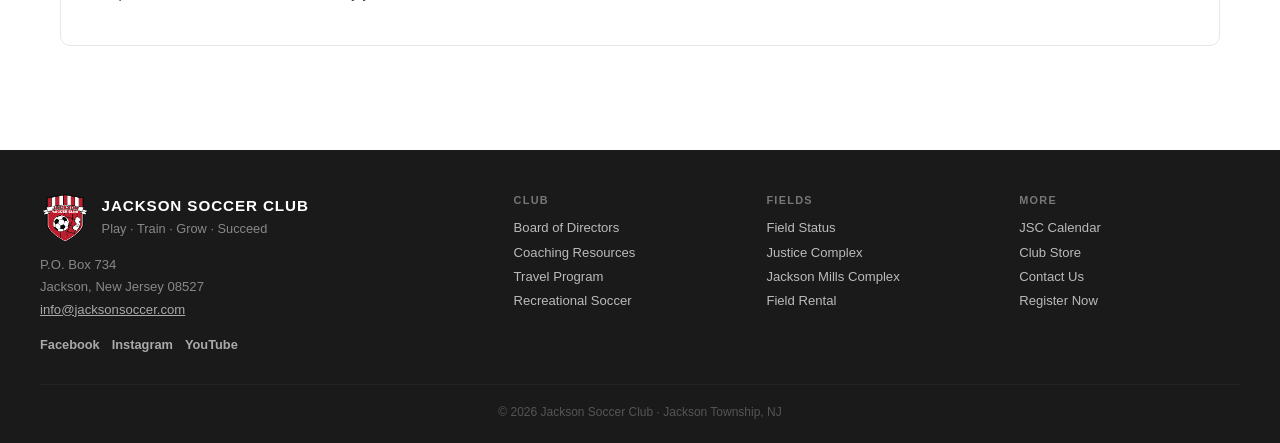
==== commit 67631e0a: "Redesign language toggle as a header pill/dropdown instead of a top bar" ====
--- a/calendar.html
+++ b/calendar.html
@@ -55,7 +55,7 @@
 
 <div id="site-footer"></div>
 
-<script src="assets/site.js?v=14"></script>
+<script src="assets/site.js?v=15"></script>
 <script>
   loadSettings().then(() => {
     initSite('calendar');
--- a/assets/style.css
+++ b/assets/style.css
@@ -40,31 +40,71 @@
 
 a { color: var(--red); }
 
-/* ── LANGUAGE TOGGLE BAR (Google Translate) ── */
-#translate-bar {
-  background: var(--dark-red);
-  color: #fff;
+/* ── LANGUAGE TOGGLE (Google Translate, custom UI) ──
+   Google's own widget is rendered off-screen (#google_translate_element,
+   display:none in JS) purely to drive translation; everything visible
+   here is our own markup so it matches the rest of the header. */
+.lang-switcher { position: relative; flex-shrink: 0; }
+
+.lang-btn {
+  display: inline-flex;
+  align-items: center;
+  gap: 0.35rem;
+  padding: 0.38rem 0.75rem;
+  background: transparent;
+  border: 1px solid #555;
+  border-radius: 5px;
+  color: #ddd;
   font-size: 0.78rem;
-  padding: 0.35rem 1rem;
-}
-.translate-bar-inner {
-  display: flex;
-  align-items: center;
-  justify-content: center;
-  gap: 0.6rem;
-  flex-wrap: wrap;
-}
-.translate-bar-label { font-weight: 700; letter-spacing: 0.02em; }
-#google_translate_element { line-height: 1; }
-#google_translate_element .goog-te-gadget { font-family: inherit; font-size: 0.72rem; color: #fff !important; }
-#google_translate_element .goog-te-gadget-simple { background: rgba(255,255,255,0.12); border: 1px solid rgba(255,255,255,0.3); border-radius: 4px; padding: 2px 6px; }
-#google_translate_element .goog-te-gadget-simple span,
-#google_translate_element .goog-te-gadget-simple a { color: #fff !important; text-decoration: none !important; }
+  font-weight: 600;
+  cursor: pointer;
+  white-space: nowrap;
+  transition: border-color 0.15s, color 0.15s;
+}
+.lang-btn:hover { border-color: var(--red); color: #fff; }
+.lang-chevron { font-size: 0.7rem; opacity: 0.7; margin-left: 0.1rem; }
+
+.lang-menu {
+  display: none;
+  position: absolute;
+  top: calc(100% + 8px);
+  right: 0;
+  background: #fff;
+  border-radius: 10px;
+  box-shadow: 0 8px 24px rgba(0,0,0,0.18);
+  padding: 0.4rem;
+  min-width: 160px;
+  z-index: 200;
+}
+.lang-menu.open { display: block; }
+
+.lang-option {
+  display: flex;
+  align-items: center;
+  justify-content: space-between;
+  gap: 0.5rem;
+  width: 100%;
+  padding: 0.5rem 0.6rem;
+  background: none;
+  border: none;
+  border-radius: 6px;
+  font-size: 0.88rem;
+  color: var(--text);
+  text-align: left;
+  cursor: pointer;
+}
+.lang-option:hover { background: var(--gray); }
+.lang-check { color: var(--red); font-weight: 700; }
+
 /* Google injects a full-width iframe banner + shifts <body> down on translate — suppress both so our layout doesn't jump */
 .goog-te-banner-frame { display: none !important; }
 body { top: 0 !important; }
 .goog-tooltip, .goog-tooltip:hover { display: none !important; }
 .goog-text-highlight { background: none !important; box-shadow: none !important; }
+
+@media (max-width: 640px) {
+  .lang-menu { right: -1rem; }
+}
 
 /* ── HEADER ── */
 #site-header header {
@@ -1200,7 +1240,7 @@
   color: #ccc;
 }
 
-.contact-block p, .contact-block a {
+.contact-block p, .contact-block a, .contact-block li {
   font-size: 0.88rem;
   line-height: 1.7;
   color: #ddd;
